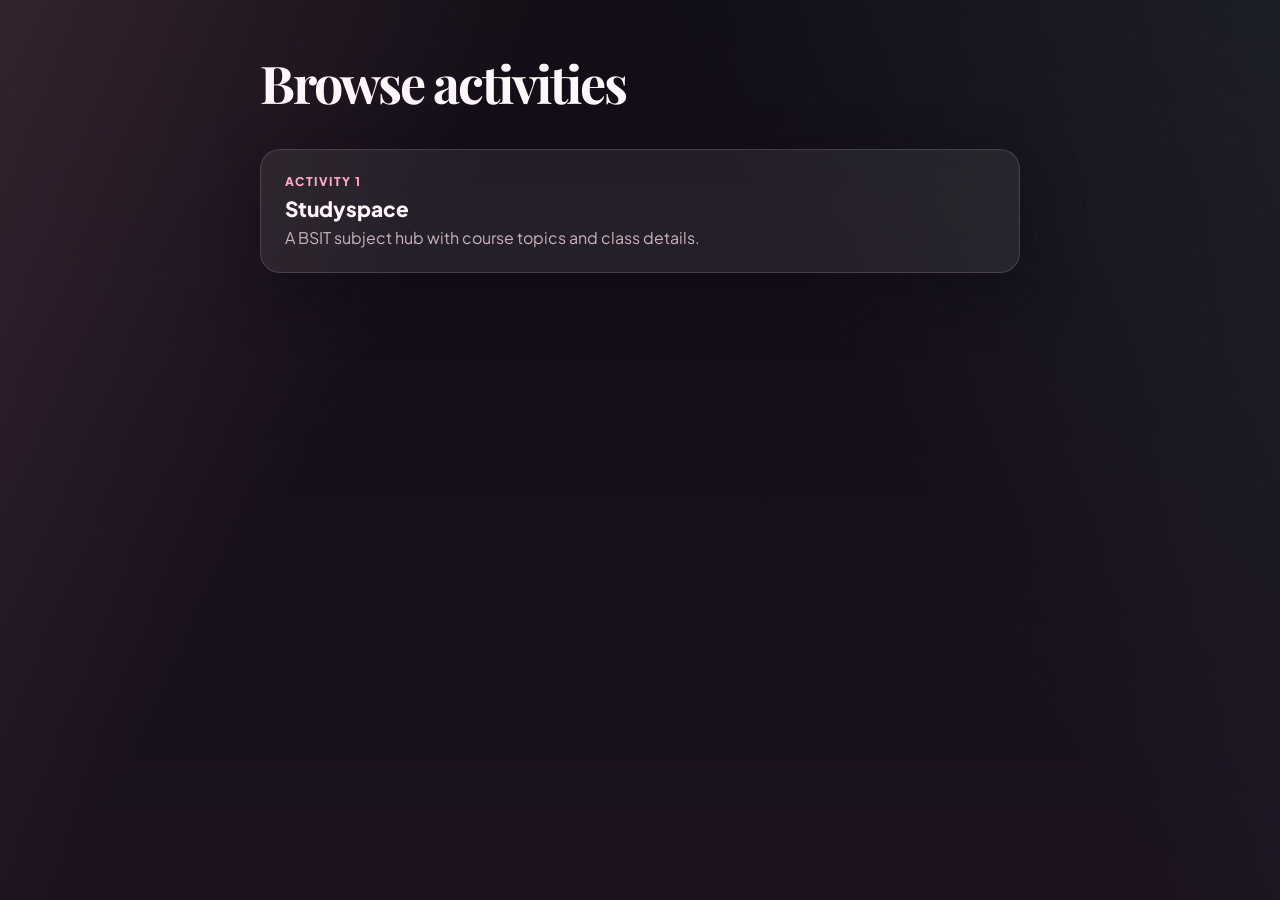
==== index.html @ 3f25714c "Add root index page" ====
<!DOCTYPE html>
<html lang="en">
<head>
  <meta charset="UTF-8">
  <meta name="viewport" content="width=device-width, initial-scale=1">
  <meta name="description" content="Browse activities and student projects.">
  <title>Activities</title>
  <link rel="preconnect" href="https://fonts.googleapis.com">
  <link rel="preconnect" href="https://fonts.gstatic.com" crossorigin>
  <link href="https://fonts.googleapis.com/css2?family=Inter:wght@400;500;600;700;800&family=Playfair+Display:wght@700;800&family=Plus+Jakarta+Sans:wght@400;500;600;700;800&display=swap" rel="stylesheet">
  <style>
    :root {
      color-scheme: dark;
      --bg: #120d16;
      --bg-soft: #1c1220;
      --panel: rgba(255, 246, 250, 0.07);
      --text: #fff7fa;
      --muted: #c9b4bf;
      --line: rgba(255, 228, 238, 0.15);
      --rose: #ffadc5;
      --rose-deep: #d86691;
      font-family: "Plus Jakarta Sans", "Inter", system-ui, sans-serif;
      color: var(--text);
      background: var(--bg);
    }

    * { box-sizing: border-box; }

    body {
      min-height: 100vh;
      margin: 0;
      padding: 3rem 1.25rem;
      background:
        linear-gradient(120deg, rgba(255, 173, 197, 0.14) 0%, transparent 32%),
        linear-gradient(240deg, rgba(133, 212, 201, 0.09) 0%, transparent 36%),
        linear-gradient(180deg, var(--bg) 0%, var(--bg-soft) 100%);
      overflow-x: clip;
    }

    .ambient {
      position: fixed;
      z-index: -1;
      width: 45vw;
      height: 24rem;
      filter: blur(80px);
      pointer-events: none;
      border-radius: 50%;
    }

    .ambient-one { top: 4rem; left: -14vw; background: radial-gradient(ellipse, rgba(255, 173, 197, 0.22), transparent 70%); }
    .ambient-two { right: -12vw; bottom: 2rem; background: radial-gradient(ellipse, rgba(133, 212, 201, 0.16), transparent 70%); }

    .page-frame { position: fixed; inset: 0.8rem; z-index: -1; border: 1px solid rgba(255, 228, 238, 0.08); border-radius: 0.5rem; pointer-events: none; }
    main { width: min(100%, 760px); margin: 0 auto; }
    h1 { margin: 0 0 2rem; font-family: "Playfair Display", Georgia, serif; font-size: clamp(2rem, 6vw, 3.25rem); letter-spacing: -0.04em; }

    .activity-card {
      display: flex;
      align-items: center;
      justify-content: space-between;
      gap: 1rem;
      padding: 1.5rem;
      border: 1px solid var(--line);
      border-radius: 1.25rem;
      background: var(--panel);
      box-shadow: 0 20px 60px rgba(14, 8, 18, 0.45);
      color: var(--text);
      text-decoration: none;
      -webkit-backdrop-filter: blur(20px);
      backdrop-filter: blur(20px);
      transition: transform 0.22s ease, border-color 0.22s ease, box-shadow 0.22s ease;
    }

    .activity-card:hover { transform: translateY(-4px); border-color: rgba(255, 173, 197, 0.4); box-shadow: 0 18px 42px rgba(255, 173, 197, 0.18); }
    .activity-card:focus-visible { outline: 2px solid var(--rose); outline-offset: 3px; }
    .activity-number { display: block; margin-bottom: 0.35rem; color: var(--rose); font-size: 0.75rem; font-weight: 800; letter-spacing: 0.12em; text-transform: uppercase; }
    h2 { margin: 0; font-size: 1.3rem; font-weight: 800; }
    .activity-description { margin: 0.35rem 0 0; color: var(--muted); }

    @media (max-width: 520px) {
      body { padding-top: 2rem; }
      .activity-card { align-items: flex-start; padding: 1.2rem; }
    }
  </style>
</head>
<body>
  <div class="ambient ambient-one" aria-hidden="true"></div>
  <div class="ambient ambient-two" aria-hidden="true"></div>
  <div class="page-frame" aria-hidden="true"></div>
  <main>
    <h1>Browse activities</h1>

    <a class="activity-card" href="activity-1/">
      <span>
        <strong class="activity-number">Activity 1</strong>
        <h2>Studyspace</h2>
        <p class="activity-description">A BSIT subject hub with course topics and class details.</p>
      </span>
    </a>
  </main>
</body>
</html>
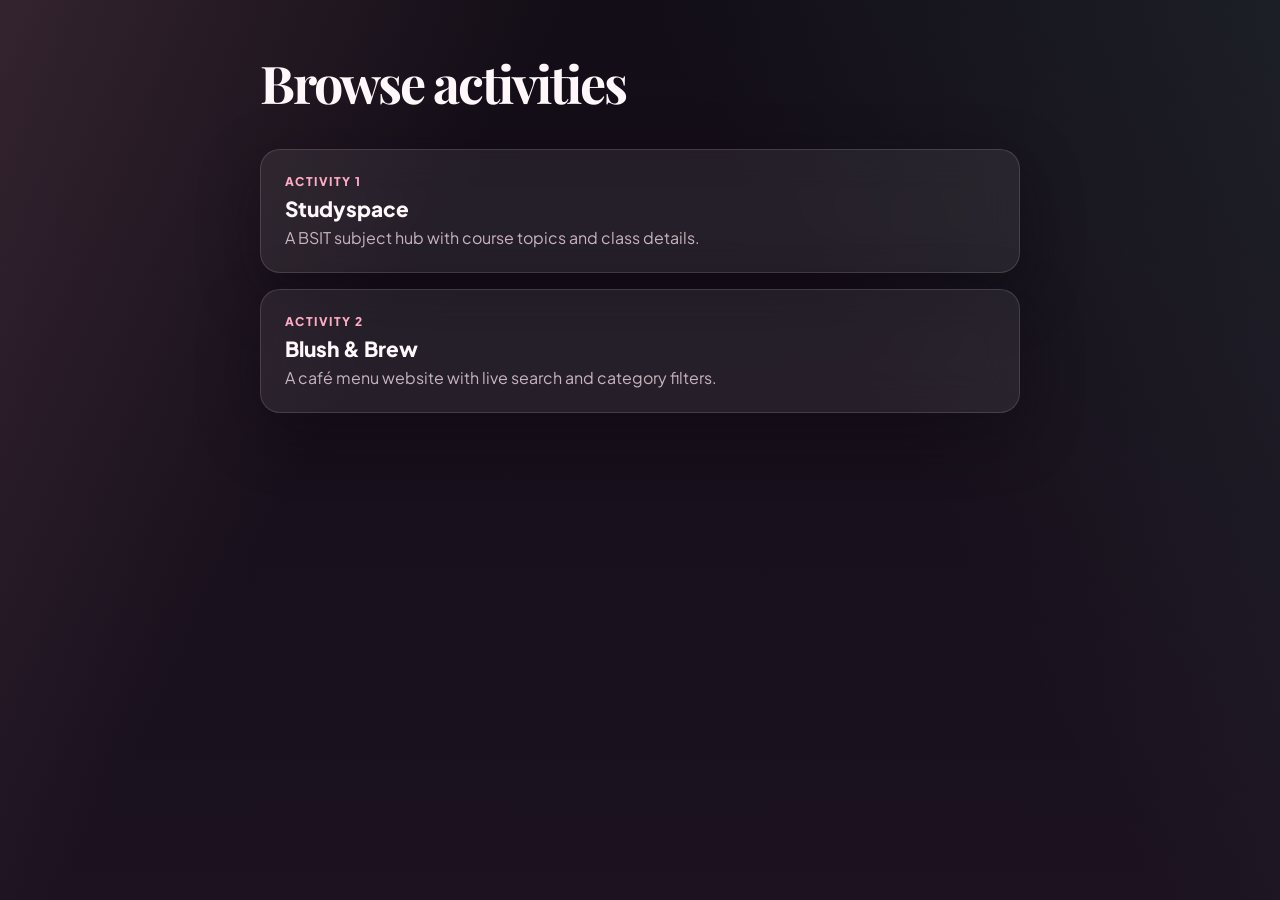
==== commit 993d9a63: "Update root index.html file" ====
--- a/index.html
+++ b/index.html
@@ -71,6 +71,8 @@
       transition: transform 0.22s ease, border-color 0.22s ease, box-shadow 0.22s ease;
     }
 
+    .activity-card + .activity-card { margin-top: 1rem; }
+
     .activity-card:hover { transform: translateY(-4px); border-color: rgba(255, 173, 197, 0.4); box-shadow: 0 18px 42px rgba(255, 173, 197, 0.18); }
     .activity-card:focus-visible { outline: 2px solid var(--rose); outline-offset: 3px; }
     .activity-number { display: block; margin-bottom: 0.35rem; color: var(--rose); font-size: 0.75rem; font-weight: 800; letter-spacing: 0.12em; text-transform: uppercase; }
@@ -97,6 +99,13 @@
         <p class="activity-description">A BSIT subject hub with course topics and class details.</p>
       </span>
     </a>
+    <a class="activity-card" href="activity-2/">
+      <span>
+        <strong class="activity-number">Activity 2</strong>
+        <h2>Blush &amp; Brew</h2>
+        <p class="activity-description">A café menu website with live search and category filters.</p>
+      </span>
+    </a>
   </main>
 </body>
-</html>
+</html>
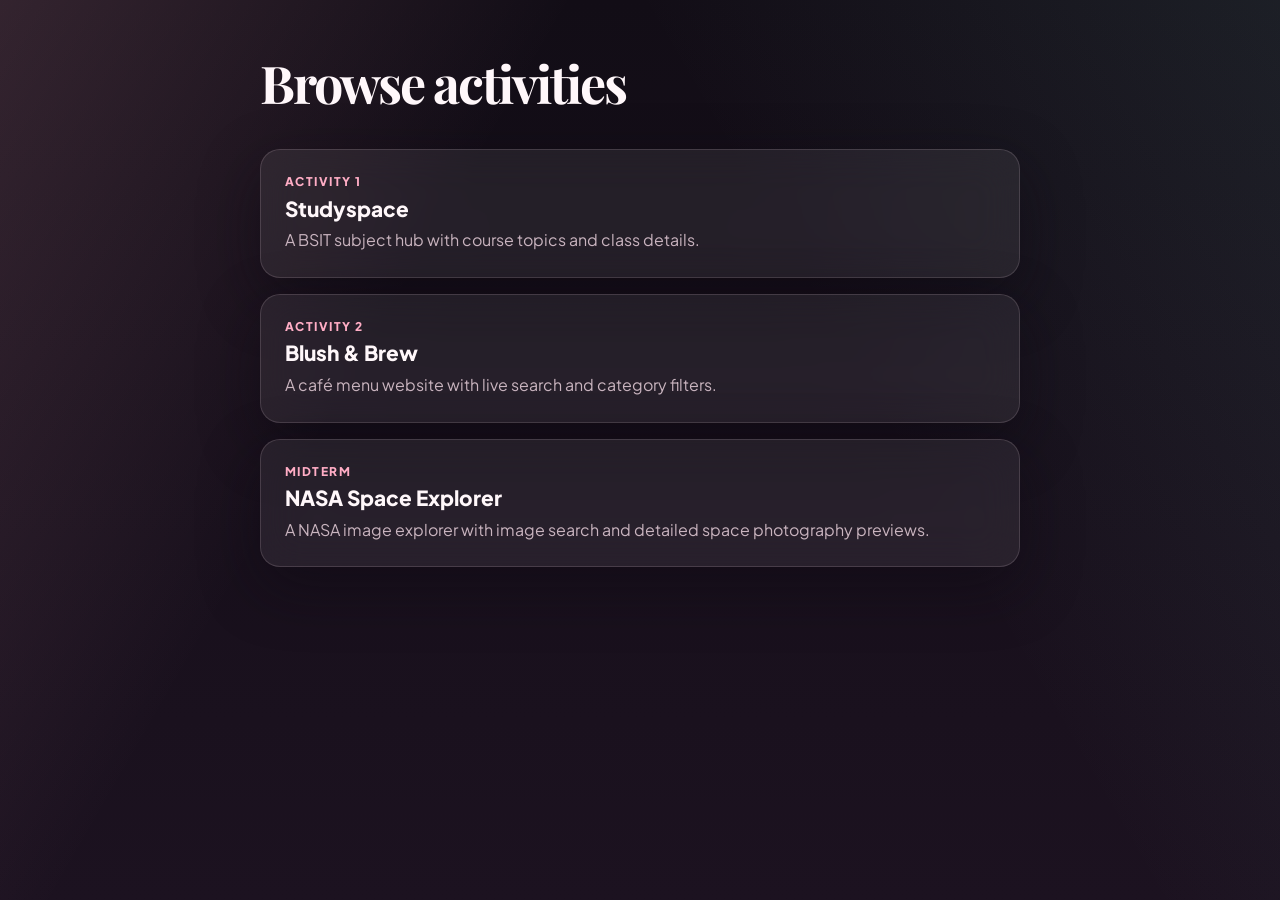
==== commit 74de8c7c: "Update root index file" ====
--- a/index.html
+++ b/index.html
@@ -5,9 +5,11 @@
   <meta name="viewport" content="width=device-width, initial-scale=1">
   <meta name="description" content="Browse activities and student projects.">
   <title>Activities</title>
+
   <link rel="preconnect" href="https://fonts.googleapis.com">
   <link rel="preconnect" href="https://fonts.gstatic.com" crossorigin>
   <link href="https://fonts.googleapis.com/css2?family=Inter:wght@400;500;600;700;800&family=Playfair+Display:wght@700;800&family=Plus+Jakarta+Sans:wght@400;500;600;700;800&display=swap" rel="stylesheet">
+
   <style>
     :root {
       color-scheme: dark;
@@ -19,22 +21,25 @@
       --line: rgba(255, 228, 238, 0.15);
       --rose: #ffadc5;
       --rose-deep: #d86691;
+
       font-family: "Plus Jakarta Sans", "Inter", system-ui, sans-serif;
       color: var(--text);
       background: var(--bg);
     }
 
-    * { box-sizing: border-box; }
+    * {
+      box-sizing: border-box;
+    }
 
     body {
       min-height: 100vh;
       margin: 0;
       padding: 3rem 1.25rem;
+      overflow-x: clip;
       background:
-        linear-gradient(120deg, rgba(255, 173, 197, 0.14) 0%, transparent 32%),
-        linear-gradient(240deg, rgba(133, 212, 201, 0.09) 0%, transparent 36%),
-        linear-gradient(180deg, var(--bg) 0%, var(--bg-soft) 100%);
-      overflow-x: clip;
+        linear-gradient(120deg, rgba(255, 173, 197, 0.14), transparent 32%),
+        linear-gradient(240deg, rgba(133, 212, 201, 0.09), transparent 36%),
+        linear-gradient(180deg, var(--bg), var(--bg-soft));
     }
 
     .ambient {
@@ -42,17 +47,51 @@
       z-index: -1;
       width: 45vw;
       height: 24rem;
+      border-radius: 50%;
       filter: blur(80px);
       pointer-events: none;
-      border-radius: 50%;
-    }
-
-    .ambient-one { top: 4rem; left: -14vw; background: radial-gradient(ellipse, rgba(255, 173, 197, 0.22), transparent 70%); }
-    .ambient-two { right: -12vw; bottom: 2rem; background: radial-gradient(ellipse, rgba(133, 212, 201, 0.16), transparent 70%); }
-
-    .page-frame { position: fixed; inset: 0.8rem; z-index: -1; border: 1px solid rgba(255, 228, 238, 0.08); border-radius: 0.5rem; pointer-events: none; }
-    main { width: min(100%, 760px); margin: 0 auto; }
-    h1 { margin: 0 0 2rem; font-family: "Playfair Display", Georgia, serif; font-size: clamp(2rem, 6vw, 3.25rem); letter-spacing: -0.04em; }
+    }
+
+    .ambient-one {
+      top: 4rem;
+      left: -14vw;
+      background: radial-gradient(
+        ellipse,
+        rgba(255, 173, 197, 0.22),
+        transparent 70%
+      );
+    }
+
+    .ambient-two {
+      right: -12vw;
+      bottom: 2rem;
+      background: radial-gradient(
+        ellipse,
+        rgba(133, 212, 201, 0.16),
+        transparent 70%
+      );
+    }
+
+    .page-frame {
+      position: fixed;
+      z-index: -1;
+      inset: 0.8rem;
+      border: 1px solid rgba(255, 228, 238, 0.08);
+      border-radius: 0.5rem;
+      pointer-events: none;
+    }
+
+    main {
+      width: min(100%, 760px);
+      margin: 0 auto;
+    }
+
+    h1 {
+      margin: 0 0 2rem;
+      font-family: "Playfair Display", Georgia, serif;
+      font-size: clamp(2rem, 6vw, 3.25rem);
+      letter-spacing: -0.04em;
+    }
 
     .activity-card {
       display: flex;
@@ -68,27 +107,77 @@
       text-decoration: none;
       -webkit-backdrop-filter: blur(20px);
       backdrop-filter: blur(20px);
-      transition: transform 0.22s ease, border-color 0.22s ease, box-shadow 0.22s ease;
-    }
-
-    .activity-card + .activity-card { margin-top: 1rem; }
-
-    .activity-card:hover { transform: translateY(-4px); border-color: rgba(255, 173, 197, 0.4); box-shadow: 0 18px 42px rgba(255, 173, 197, 0.18); }
-    .activity-card:focus-visible { outline: 2px solid var(--rose); outline-offset: 3px; }
-    .activity-number { display: block; margin-bottom: 0.35rem; color: var(--rose); font-size: 0.75rem; font-weight: 800; letter-spacing: 0.12em; text-transform: uppercase; }
-    h2 { margin: 0; font-size: 1.3rem; font-weight: 800; }
-    .activity-description { margin: 0.35rem 0 0; color: var(--muted); }
+      transition:
+        transform 0.22s ease,
+        border-color 0.22s ease,
+        box-shadow 0.22s ease;
+    }
+
+    .activity-card + .activity-card {
+      margin-top: 1rem;
+    }
+
+    .activity-card:hover {
+      transform: translateY(-4px);
+      border-color: rgba(255, 173, 197, 0.4);
+      box-shadow: 0 18px 42px rgba(255, 173, 197, 0.18);
+    }
+
+    .activity-card:focus-visible {
+      outline: 2px solid var(--rose);
+      outline-offset: 3px;
+    }
+
+    .activity-number {
+      display: block;
+      margin-bottom: 0.35rem;
+      color: var(--rose);
+      font-size: 0.75rem;
+      font-weight: 800;
+      letter-spacing: 0.12em;
+      text-transform: uppercase;
+    }
+
+    h2 {
+      margin: 0;
+      font-size: 1.3rem;
+      font-weight: 800;
+    }
+
+    .activity-description {
+      margin: 0.35rem 0 0;
+      color: var(--muted);
+      line-height: 1.6;
+    }
 
     @media (max-width: 520px) {
-      body { padding-top: 2rem; }
-      .activity-card { align-items: flex-start; padding: 1.2rem; }
+      body {
+        padding-top: 2rem;
+      }
+
+      .activity-card {
+        align-items: flex-start;
+        padding: 1.2rem;
+      }
+    }
+
+    @media (prefers-reduced-motion: reduce) {
+      .activity-card {
+        transition: none;
+      }
+
+      .activity-card:hover {
+        transform: none;
+      }
     }
   </style>
 </head>
+
 <body>
   <div class="ambient ambient-one" aria-hidden="true"></div>
   <div class="ambient ambient-two" aria-hidden="true"></div>
   <div class="page-frame" aria-hidden="true"></div>
+
   <main>
     <h1>Browse activities</h1>
 
@@ -96,16 +185,32 @@
       <span>
         <strong class="activity-number">Activity 1</strong>
         <h2>Studyspace</h2>
-        <p class="activity-description">A BSIT subject hub with course topics and class details.</p>
+        <p class="activity-description">
+          A BSIT subject hub with course topics and class details.
+        </p>
       </span>
     </a>
+
     <a class="activity-card" href="activity-2/">
       <span>
         <strong class="activity-number">Activity 2</strong>
         <h2>Blush &amp; Brew</h2>
-        <p class="activity-description">A café menu website with live search and category filters.</p>
+        <p class="activity-description">
+          A café menu website with live search and category filters.
+        </p>
       </span>
     </a>
+
+    <a class="activity-card" href="midterm/">
+      <span>
+        <strong class="activity-number">Midterm</strong>
+        <h2>NASA Space Explorer</h2>
+        <p class="activity-description">
+          A NASA image explorer with image search and detailed space photography previews.
+        </p>
+      </span>
+    </a>
+
   </main>
 </body>
 </html>
